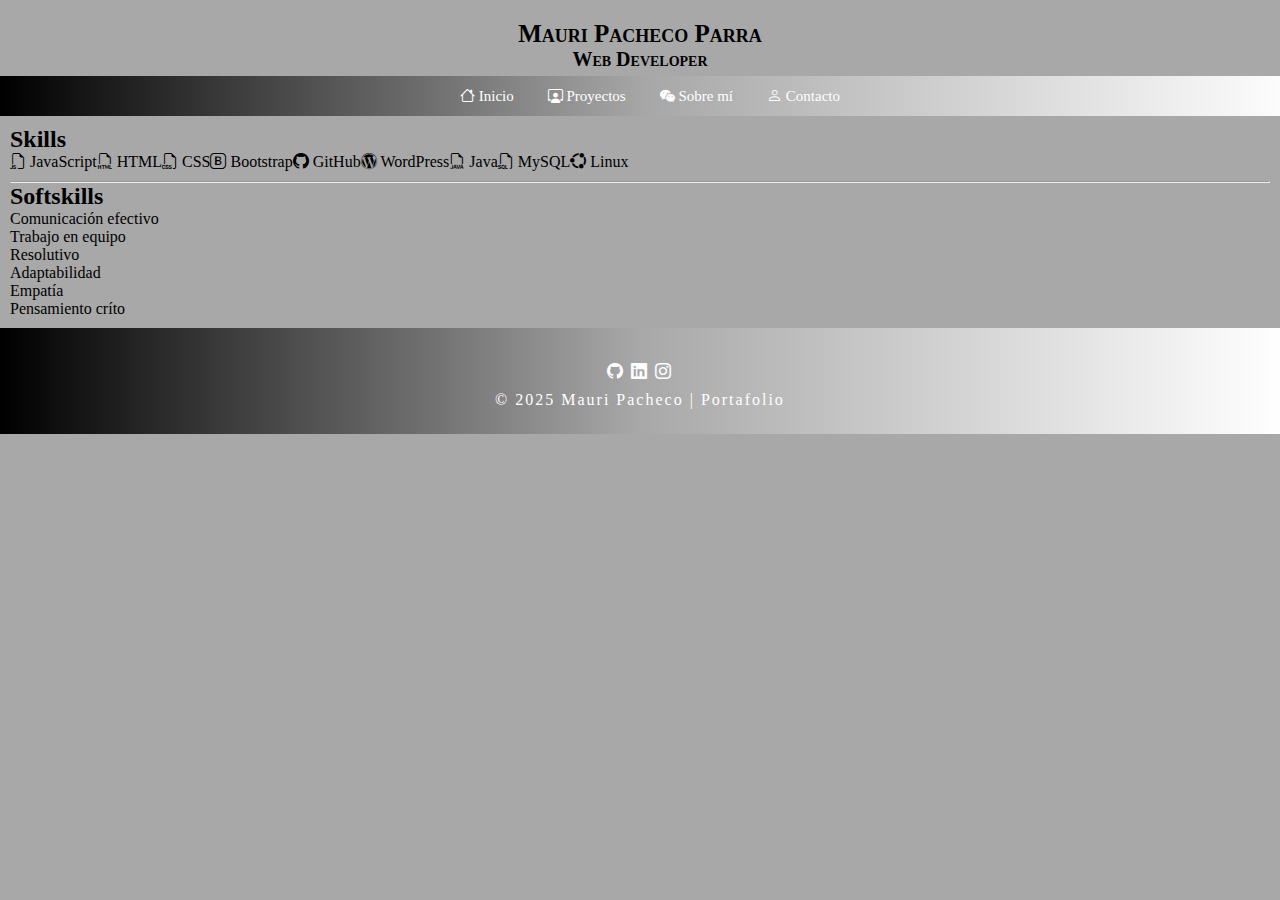
==== index.html @ 899794b0 "cambios" ====
<!DOCTYPE html>
<html lang="en">
<head>
    <meta charset="UTF-8">
    <meta name="viewport" content="width=device-width, initial-scale=1.0">
    <link rel="stylesheet" href="CSS\style.css">
    <link rel="stylesheet" href="https://cdn.jsdelivr.net/npm/bootstrap-icons@1.11.3/font/bootstrap-icons.min.css">
    <title>Portafolio</title>
</head>
<body id="body1">
    <header id="header">
        <h1>Mauri Pacheco Parra</h1>
        <h2>Web Developer</h2>

        <nav>
            <ol>
                <li><a href="index.html"></i><i class="bi bi-house"></i> Inicio</a></li>
                <li><a href="gallery.html"><i class="bi bi-person-workspace"></i> Proyectos</a></li>
                <li><a href="aboutme.html"><i class="bi bi-wechat"></i> Sobre mí</a></li>
                <li><a href="contact.html"><i class="bi bi-person"></i> Contacto</a></li>
            </ol>
        </nav>
    </header>

    <main id="containerI">

        <h2>Skills</h2>

        <section id="skills">
            <div class="iconosSkill cardSkill"><i class="bi bi-filetype-js"></i> JavaScript</div>
            <div class="iconosSkill cardSkill"><i class="bi bi-filetype-html"></i> HTML</div>
            <div class="iconosSkill cardSkill"><i class="bi bi-filetype-css"></i> CSS</div>
            <div class="iconosSkill cardSkill"><i class="bi bi-bootstrap"></i> Bootstrap</div>
            <div class="iconosSkill cardSkill"><i class="bi bi-github"></i> GitHub</div>
            <div class="iconosSkill cardSkill"><i class="bi bi-wordpress"></i> WordPress</div>
            <div class="iconosSkill cardSkill"><i class="bi bi-filetype-java"></i> Java</div>
            <div class="iconosSkill cardSkill"><i class="bi bi-filetype-sql"></i> MySQL</div>
            <div class="iconosSkill cardSkill"><i class="bi bi-ubuntu"></i> Linux</div>
        </section>

        <hr>

        <section id="softskills">
            <h2>Softskills</h2>
                <div>
                    <div class="card">
                        <span>Comunicación efectivo</span>
                    </div>
                    <div class="card">
                        <span>Trabajo en equipo</span>
                    </div>
                    <div class="card">
                        <span>Resolutivo</span>
                    </div>
                    <div class="card">
                        <span>Adaptabilidad</span>
                    </div>
                    <div class="card">
                        <span>Empatía</span>
                    </div>
                    <div class="card">
                        <span>Pensamiento críto</span>
                    </div>
                </div>
        </section>
    </main>

<footer id="footer">
    <div class="social">
        <a href="https://github.com/Mauri1658"><i class="bi bi-github"></i></a>
        <a href="https://www.linkedin.com/in/mauricio-pacheco-parra-324482299/"><i class="bi bi-linkedin"></i></a>
        <a href="https://www.instagram.com/mauri.p_7/"><i class="bi bi-instagram"></i></a>
    </div>
    <p>&copy; 2025 Mauri Pacheco | Portafolio </p>
</footer>

</body>
</html>
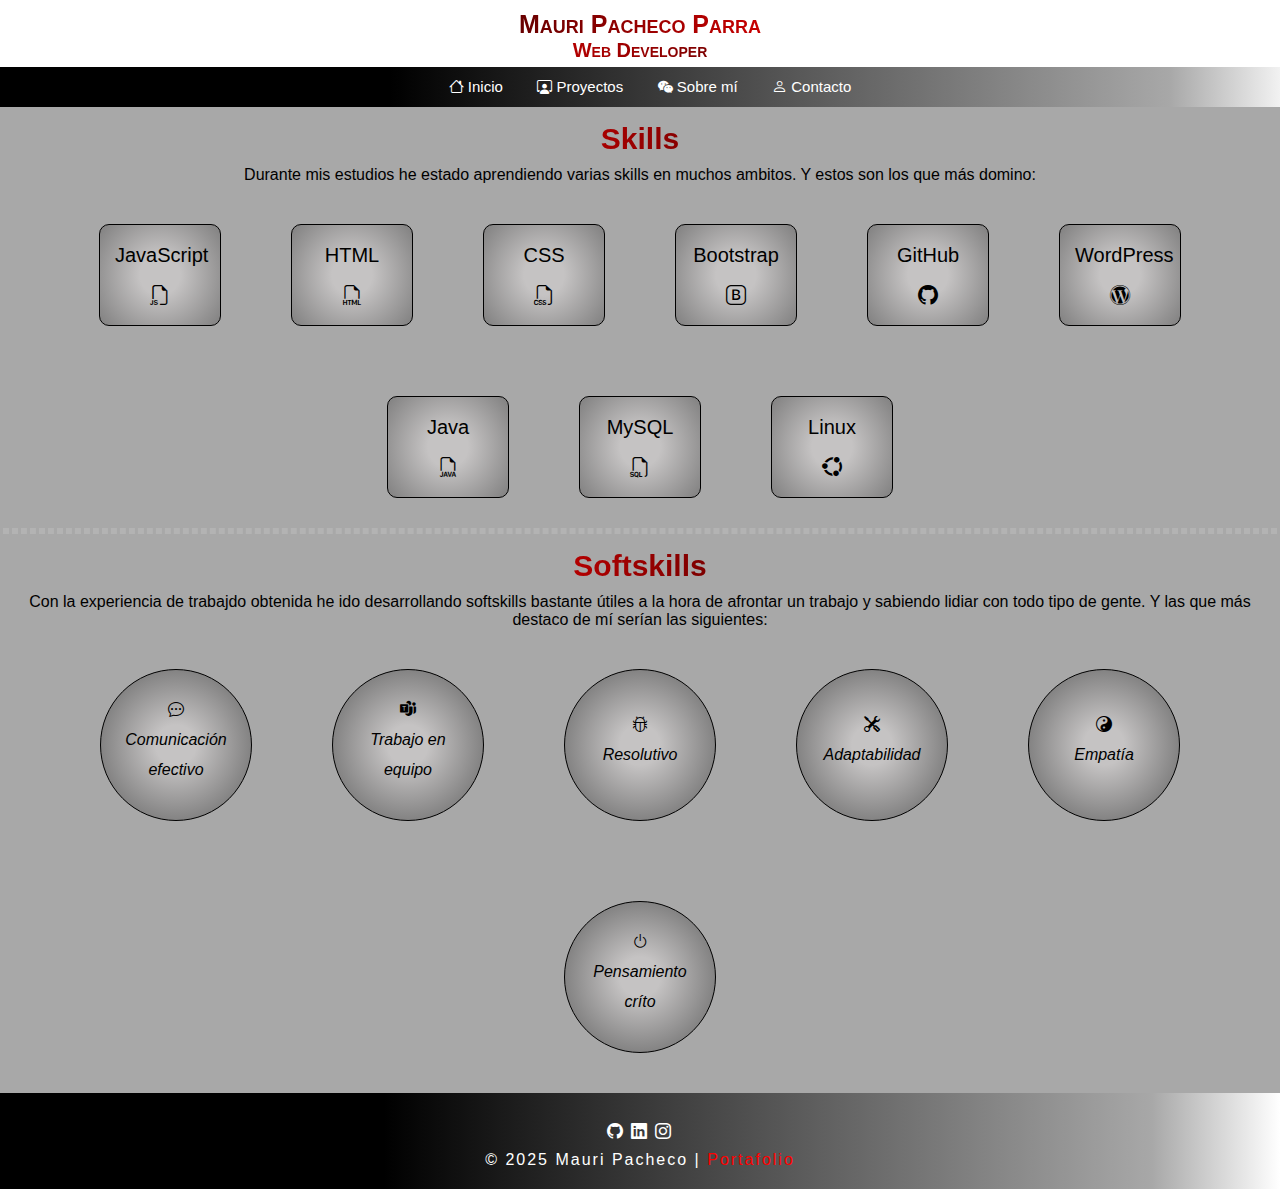
==== commit b877e064: "cambio 20/03 22:58" ====
--- a/index.html
+++ b/index.html
@@ -25,53 +25,46 @@
     <main id="containerI">
 
         <h2>Skills</h2>
-
+        <p>Durante mis estudios he estado aprendiendo varias skills en muchos ambitos. Y estos son los que más domino:</p>
         <section id="skills">
-            <div class="iconosSkill cardSkill"><i class="bi bi-filetype-js"></i> JavaScript</div>
-            <div class="iconosSkill cardSkill"><i class="bi bi-filetype-html"></i> HTML</div>
-            <div class="iconosSkill cardSkill"><i class="bi bi-filetype-css"></i> CSS</div>
-            <div class="iconosSkill cardSkill"><i class="bi bi-bootstrap"></i> Bootstrap</div>
-            <div class="iconosSkill cardSkill"><i class="bi bi-github"></i> GitHub</div>
-            <div class="iconosSkill cardSkill"><i class="bi bi-wordpress"></i> WordPress</div>
-            <div class="iconosSkill cardSkill"><i class="bi bi-filetype-java"></i> Java</div>
-            <div class="iconosSkill cardSkill"><i class="bi bi-filetype-sql"></i> MySQL</div>
-            <div class="iconosSkill cardSkill"><i class="bi bi-ubuntu"></i> Linux</div>
+            <div class="iconosSkill cardSkill"><p>JavaScript</p><i class="bi bi-filetype-js"></i> </div>
+            <div class="iconosSkill cardSkill"><p>HTML</p><i class="bi bi-filetype-html"></i> </div>
+            <div class="iconosSkill cardSkill"><p>CSS</p><i class="bi bi-filetype-css"></i></div>
+            <div class="iconosSkill cardSkill"><p>Bootstrap</p><i class="bi bi-bootstrap"></i> </div>
+            <div class="iconosSkill cardSkill"><p>GitHub</p><i class="bi bi-github"></i> </div>
+            <div class="iconosSkill cardSkill"><p>WordPress</p><i class="bi bi-wordpress"></i> </div>
+            <div class="iconosSkill cardSkill"><p>Java</p><i class="bi bi-filetype-java"></i> </div>
+            <div class="iconosSkill cardSkill"><p>MySQL</p><i class="bi bi-filetype-sql"></i> </div>
+            <div class="iconosSkill cardSkill"><p>Linux</p><i class="bi bi-ubuntu"></i> </div>
         </section>
 
         <hr>
+        
+        <h2>Softskills</h2>
+        <p>
+            Con la experiencia de trabajdo obtenida he ido desarrollando softskills bastante
+            útiles a la hora de afrontar un trabajo y sabiendo lidiar con todo tipo de gente.
+            Y las que más destaco de mí serían las siguientes:
+        </p>
 
         <section id="softskills">
-            <h2>Softskills</h2>
-                <div>
-                    <div class="card">
-                        <span>Comunicación efectivo</span>
-                    </div>
-                    <div class="card">
-                        <span>Trabajo en equipo</span>
-                    </div>
-                    <div class="card">
-                        <span>Resolutivo</span>
-                    </div>
-                    <div class="card">
-                        <span>Adaptabilidad</span>
-                    </div>
-                    <div class="card">
-                        <span>Empatía</span>
-                    </div>
-                    <div class="card">
-                        <span>Pensamiento críto</span>
-                    </div>
-                </div>
+                <div class="card"><i class="bi bi-chat-dots"><p>Comunicación efectivo</p></i> </div>
+                <div class="card"><i class="bi bi-microsoft-teams"><p>Trabajo en equipo</p></i> </div>
+                <div class="card"><i class="bi bi-bug"><p>Resolutivo</p></i></div>
+                <div class="card"><i class="bi bi-tools"><p>Adaptabilidad</p></i> </div>
+                <div class="card"><i class="bi bi-yin-yang"><p>Empatía</p></i></div>
+                <div class="card"><i class="bi bi-power"><p>Pensamiento críto</p></i> </div>
         </section>
     </main>
-
+    
+    
 <footer id="footer">
     <div class="social">
         <a href="https://github.com/Mauri1658"><i class="bi bi-github"></i></a>
         <a href="https://www.linkedin.com/in/mauricio-pacheco-parra-324482299/"><i class="bi bi-linkedin"></i></a>
         <a href="https://www.instagram.com/mauri.p_7/"><i class="bi bi-instagram"></i></a>
     </div>
-    <p>&copy; 2025 Mauri Pacheco | Portafolio </p>
+    <p>&copy; 2025 Mauri Pacheco | <span>Portafolio</span></p>
 </footer>
 
 </body>
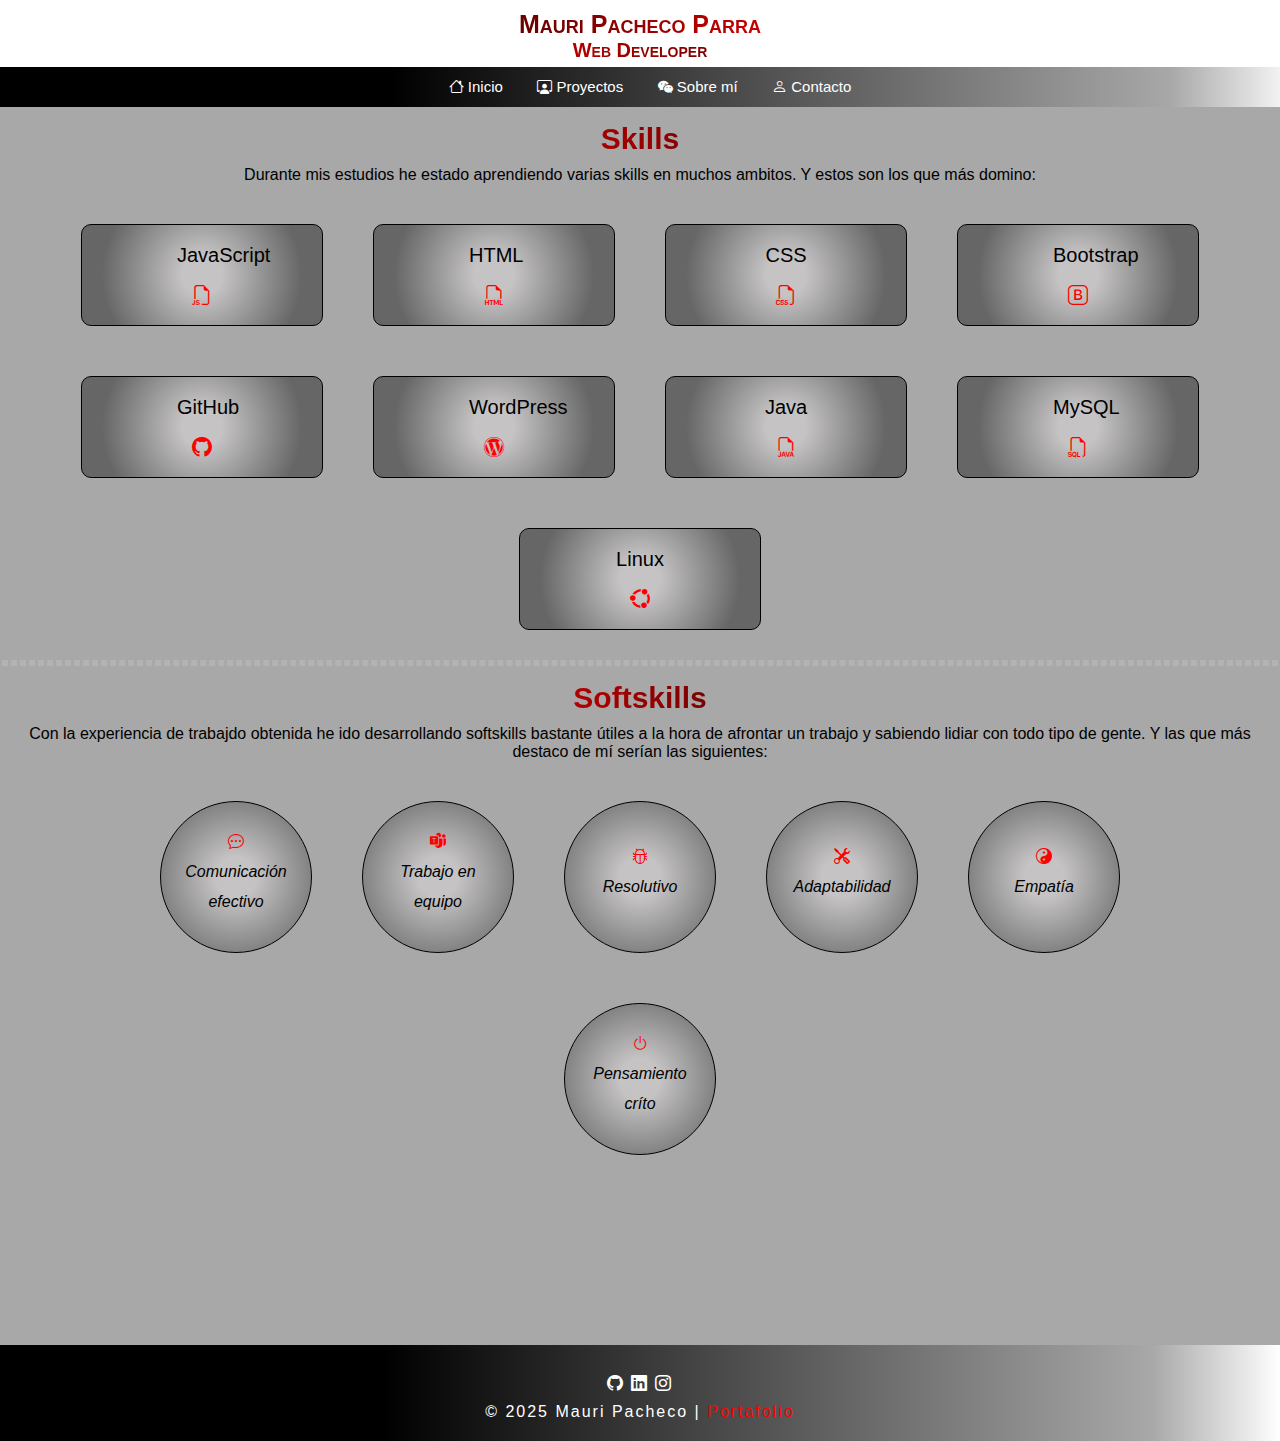
==== commit c76535af: "avance 21/03 12:44" ====
--- a/index.html
+++ b/index.html
@@ -3,11 +3,11 @@
 <head>
     <meta charset="UTF-8">
     <meta name="viewport" content="width=device-width, initial-scale=1.0">
-    <link rel="stylesheet" href="CSS\style.css">
+    <link rel="stylesheet" href="CSS\index.css">
     <link rel="stylesheet" href="https://cdn.jsdelivr.net/npm/bootstrap-icons@1.11.3/font/bootstrap-icons.min.css">
     <title>Portafolio</title>
 </head>
-<body id="body1">
+<body>
     <header id="header">
         <h1>Mauri Pacheco Parra</h1>
         <h2>Web Developer</h2>
@@ -22,7 +22,7 @@
         </nav>
     </header>
 
-    <main id="containerI">
+    <main id="container">
 
         <h2>Skills</h2>
         <p>Durante mis estudios he estado aprendiendo varias skills en muchos ambitos. Y estos son los que más domino:</p>
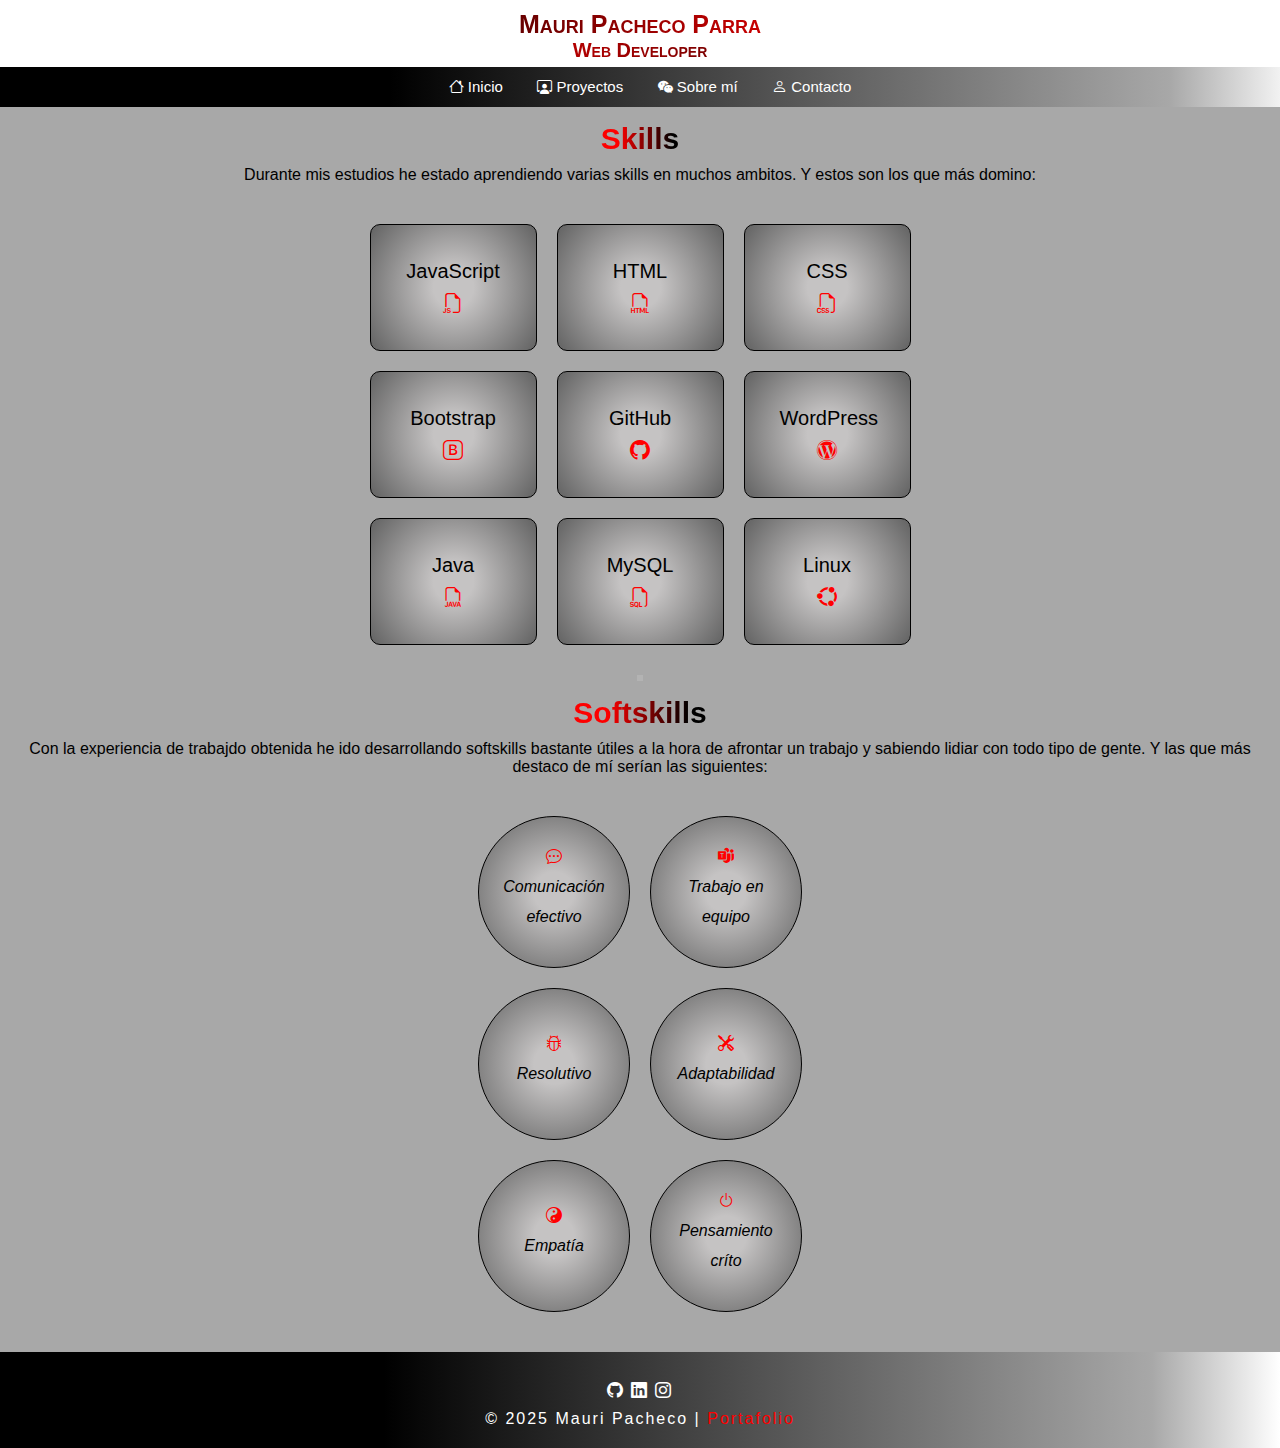
==== commit 8b94038b: "avance 15:37" ====
--- a/index.html
+++ b/index.html
@@ -14,10 +14,10 @@
 
         <nav>
             <ol>
-                <li><a href="index.html"></i><i class="bi bi-house"></i> Inicio</a></li>
-                <li><a href="gallery.html"><i class="bi bi-person-workspace"></i> Proyectos</a></li>
-                <li><a href="aboutme.html"><i class="bi bi-wechat"></i> Sobre mí</a></li>
-                <li><a href="contact.html"><i class="bi bi-person"></i> Contacto</a></li>
+                <li><a href="/index.html"></i><i class="bi bi-house"></i> Inicio</a></li>
+                <li><a href="Views/gallery.html"><i class="bi bi-person-workspace"></i> Proyectos</a></li>
+                <li><a href="Views/aboutme.html"><i class="bi bi-wechat"></i> Sobre mí</a></li>
+                <li><a href="Views/contact.html"><i class="bi bi-person"></i> Contacto</a></li>
             </ol>
         </nav>
     </header>
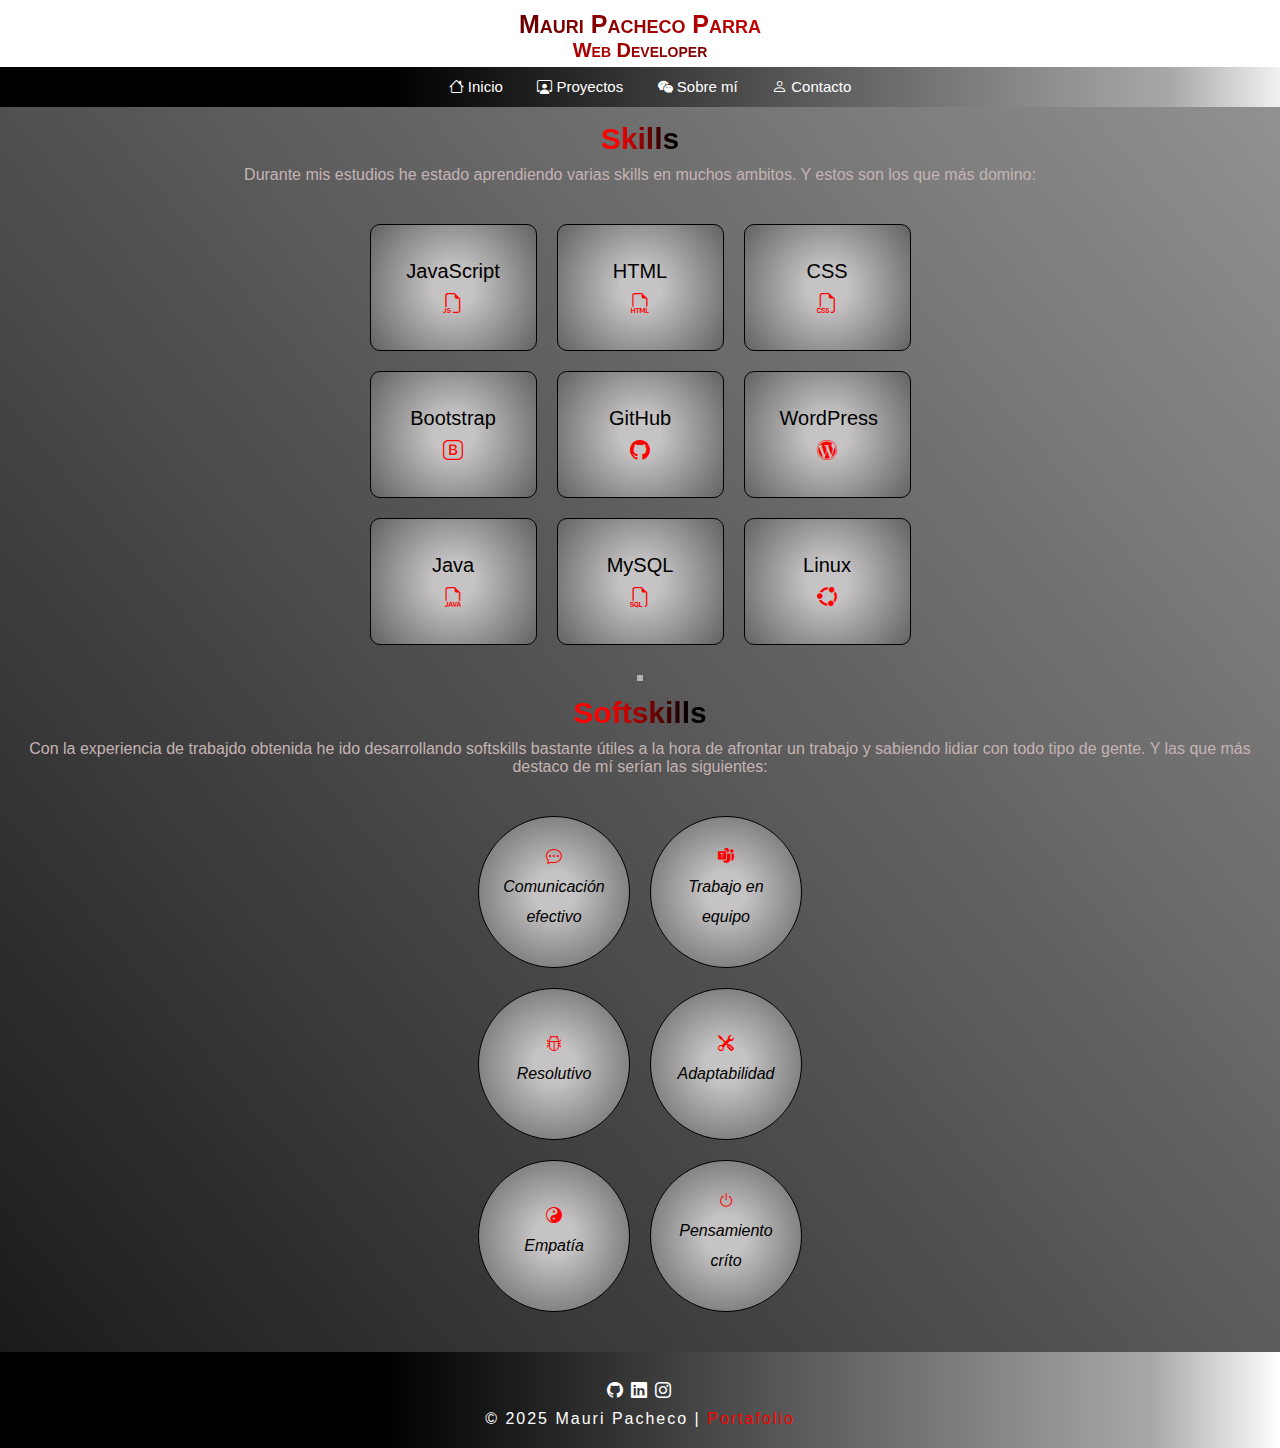
==== commit 3f839154: "avance 21:24" ====
--- a/index.html
+++ b/index.html
@@ -25,7 +25,7 @@
     <main id="container">
 
         <h2>Skills</h2>
-        <p>Durante mis estudios he estado aprendiendo varias skills en muchos ambitos. Y estos son los que más domino:</p>
+        <p class="letra">Durante mis estudios he estado aprendiendo varias skills en muchos ambitos. Y estos son los que más domino:</p>
         <section id="skills">
             <div class="iconosSkill cardSkill"><p>JavaScript</p><i class="bi bi-filetype-js"></i> </div>
             <div class="iconosSkill cardSkill"><p>HTML</p><i class="bi bi-filetype-html"></i> </div>
@@ -41,7 +41,7 @@
         <hr>
         
         <h2>Softskills</h2>
-        <p>
+        <p class="letra">
             Con la experiencia de trabajdo obtenida he ido desarrollando softskills bastante
             útiles a la hora de afrontar un trabajo y sabiendo lidiar con todo tipo de gente.
             Y las que más destaco de mí serían las siguientes:
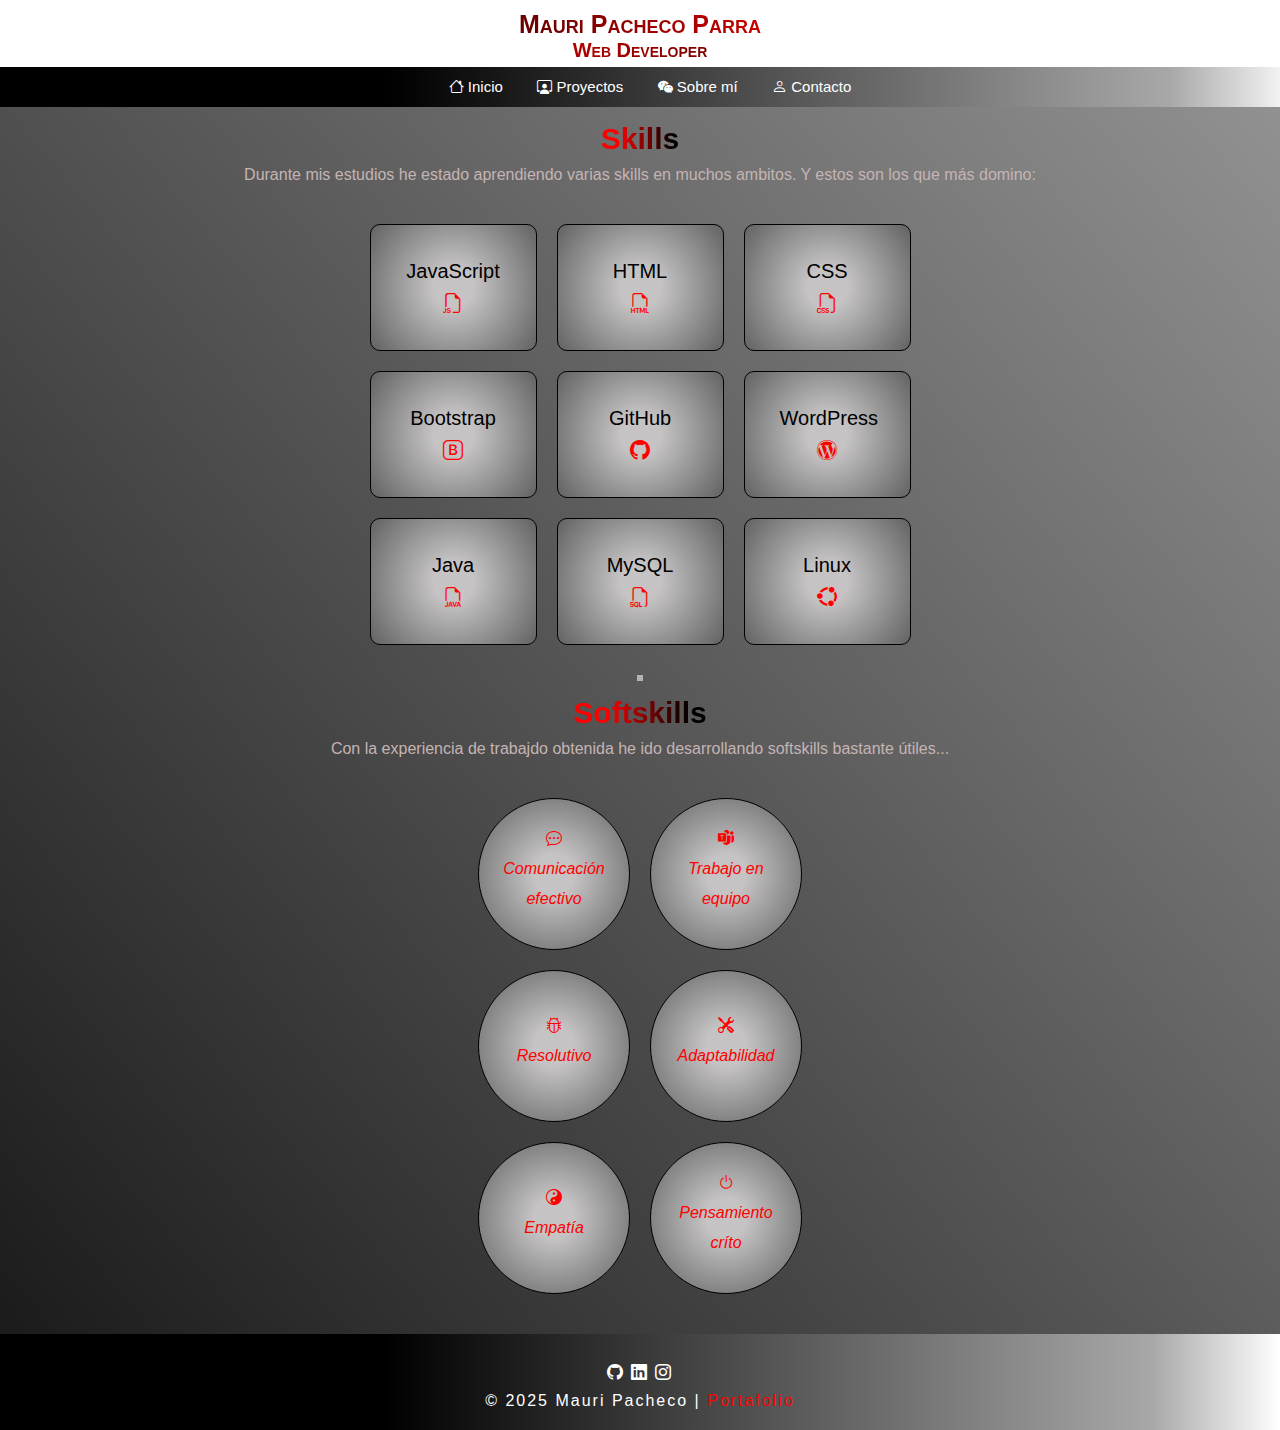
==== commit a50e49fe: "Código comentado" ====
--- a/index.html
+++ b/index.html
@@ -1,31 +1,35 @@
 <!DOCTYPE html>
 <html lang="en">
 <head>
+    <!-- Metadatos básicos para la página -->
     <meta charset="UTF-8">
     <meta name="viewport" content="width=device-width, initial-scale=1.0">
+    <!-- Enlace a la hoja de estilos y a Bootstrap Icons -->
     <link rel="stylesheet" href="CSS\index.css">
     <link rel="stylesheet" href="https://cdn.jsdelivr.net/npm/bootstrap-icons@1.11.3/font/bootstrap-icons.min.css">
-    <title>Portafolio</title>
+    <title>Portafolio</title> <!-- Título de la página -->
 </head>
 <body>
+    <!-- Encabezado de la página -->
     <header id="header">
-        <h1>Mauri Pacheco Parra</h1>
-        <h2>Web Developer</h2>
-
+        <h1>Mauri Pacheco Parra</h1> <!-- Nombre del desarrollador -->
+        <h2>Web Developer</h2> <!-- Título profesional -->
+        <!-- Barra de navegación -->
         <nav>
             <ol>
-                <li><a href="/index.html"></i><i class="bi bi-house"></i> Inicio</a></li>
-                <li><a href="Views/gallery.html"><i class="bi bi-person-workspace"></i> Proyectos</a></li>
-                <li><a href="Views/aboutme.html"><i class="bi bi-wechat"></i> Sobre mí</a></li>
-                <li><a href="Views/contact.html"><i class="bi bi-person"></i> Contacto</a></li>
+                <li><a href="/index.html"><i class="bi bi-house"></i> Inicio</a></li> <!-- Enlace a la página de inicio -->
+                <li><a href="Views/gallery.html"><i class="bi bi-person-workspace"></i> Proyectos</a></li> <!-- Enlace a la galería de proyectos -->
+                <li><a href="Views/aboutme.html"><i class="bi bi-wechat"></i> Sobre mí</a></li> <!-- Enlace a la página "Sobre mí" -->
+                <li><a href="Views/contact.html"><i class="bi bi-person"></i> Contacto</a></li> <!-- Enlace a la página de contacto -->
             </ol>
         </nav>
     </header>
 
+    <!-- Contenido principal de la página -->
     <main id="container">
-
-        <h2>Skills</h2>
+        <h2>Skills</h2> <!-- Título de la sección de habilidades -->
         <p class="letra">Durante mis estudios he estado aprendiendo varias skills en muchos ambitos. Y estos son los que más domino:</p>
+        <!-- Sección de habilidades técnicas -->
         <section id="skills">
             <div class="iconosSkill cardSkill"><p>JavaScript</p><i class="bi bi-filetype-js"></i> </div>
             <div class="iconosSkill cardSkill"><p>HTML</p><i class="bi bi-filetype-html"></i> </div>
@@ -38,34 +42,29 @@
             <div class="iconosSkill cardSkill"><p>Linux</p><i class="bi bi-ubuntu"></i> </div>
         </section>
 
-        <hr>
-        
-        <h2>Softskills</h2>
-        <p class="letra">
-            Con la experiencia de trabajdo obtenida he ido desarrollando softskills bastante
-            útiles a la hora de afrontar un trabajo y sabiendo lidiar con todo tipo de gente.
-            Y las que más destaco de mí serían las siguientes:
-        </p>
+        <hr> <!-- Línea divisoria -->
 
+        <h2>Softskills</h2> <!-- Título de la sección de habilidades blandas -->
+        <p class="letra">Con la experiencia de trabajdo obtenida he ido desarrollando softskills bastante útiles...</p>
+        <!-- Sección de habilidades blandas -->
         <section id="softskills">
-                <div class="card"><i class="bi bi-chat-dots"><p>Comunicación efectivo</p></i> </div>
-                <div class="card"><i class="bi bi-microsoft-teams"><p>Trabajo en equipo</p></i> </div>
-                <div class="card"><i class="bi bi-bug"><p>Resolutivo</p></i></div>
-                <div class="card"><i class="bi bi-tools"><p>Adaptabilidad</p></i> </div>
-                <div class="card"><i class="bi bi-yin-yang"><p>Empatía</p></i></div>
-                <div class="card"><i class="bi bi-power"><p>Pensamiento críto</p></i> </div>
+            <div class="card"><i class="bi bi-chat-dots"><p>Comunicación efectivo</p></i> </div>
+            <div class="card"><i class="bi bi-microsoft-teams"><p>Trabajo en equipo</p></i> </div>
+            <div class="card"><i class="bi bi-bug"><p>Resolutivo</p></i></div>
+            <div class="card"><i class="bi bi-tools"><p>Adaptabilidad</p></i> </div>
+            <div class="card"><i class="bi bi-yin-yang"><p>Empatía</p></i></div>
+            <div class="card"><i class="bi bi-power"><p>Pensamiento críto</p></i> </div>
         </section>
     </main>
     
-    
-<footer id="footer">
-    <div class="social">
-        <a href="https://github.com/Mauri1658"><i class="bi bi-github"></i></a>
-        <a href="https://www.linkedin.com/in/mauricio-pacheco-parra-324482299/"><i class="bi bi-linkedin"></i></a>
-        <a href="https://www.instagram.com/mauri.p_7/"><i class="bi bi-instagram"></i></a>
-    </div>
-    <p>&copy; 2025 Mauri Pacheco | <span>Portafolio</span></p>
-</footer>
-
+    <!-- Pie de página -->
+    <footer id="footer">
+        <div class="social">
+            <a href="https://github.com/Mauri1658"><i class="bi bi-github"></i></a> <!-- Enlace a GitHub -->
+            <a href="https://www.linkedin.com/in/mauricio-pacheco-parra-324482299/"><i class="bi bi-linkedin"></i></a> <!-- Enlace a LinkedIn -->
+            <a href="https://www.instagram.com/mauri.p_7/"><i class="bi bi-instagram"></i></a> <!-- Enlace a Instagram -->
+        </div>
+        <p>&copy; 2025 Mauri Pacheco | <span>Portafolio</span></p> <!-- Derechos de autor -->
+    </footer>
 </body>
 </html>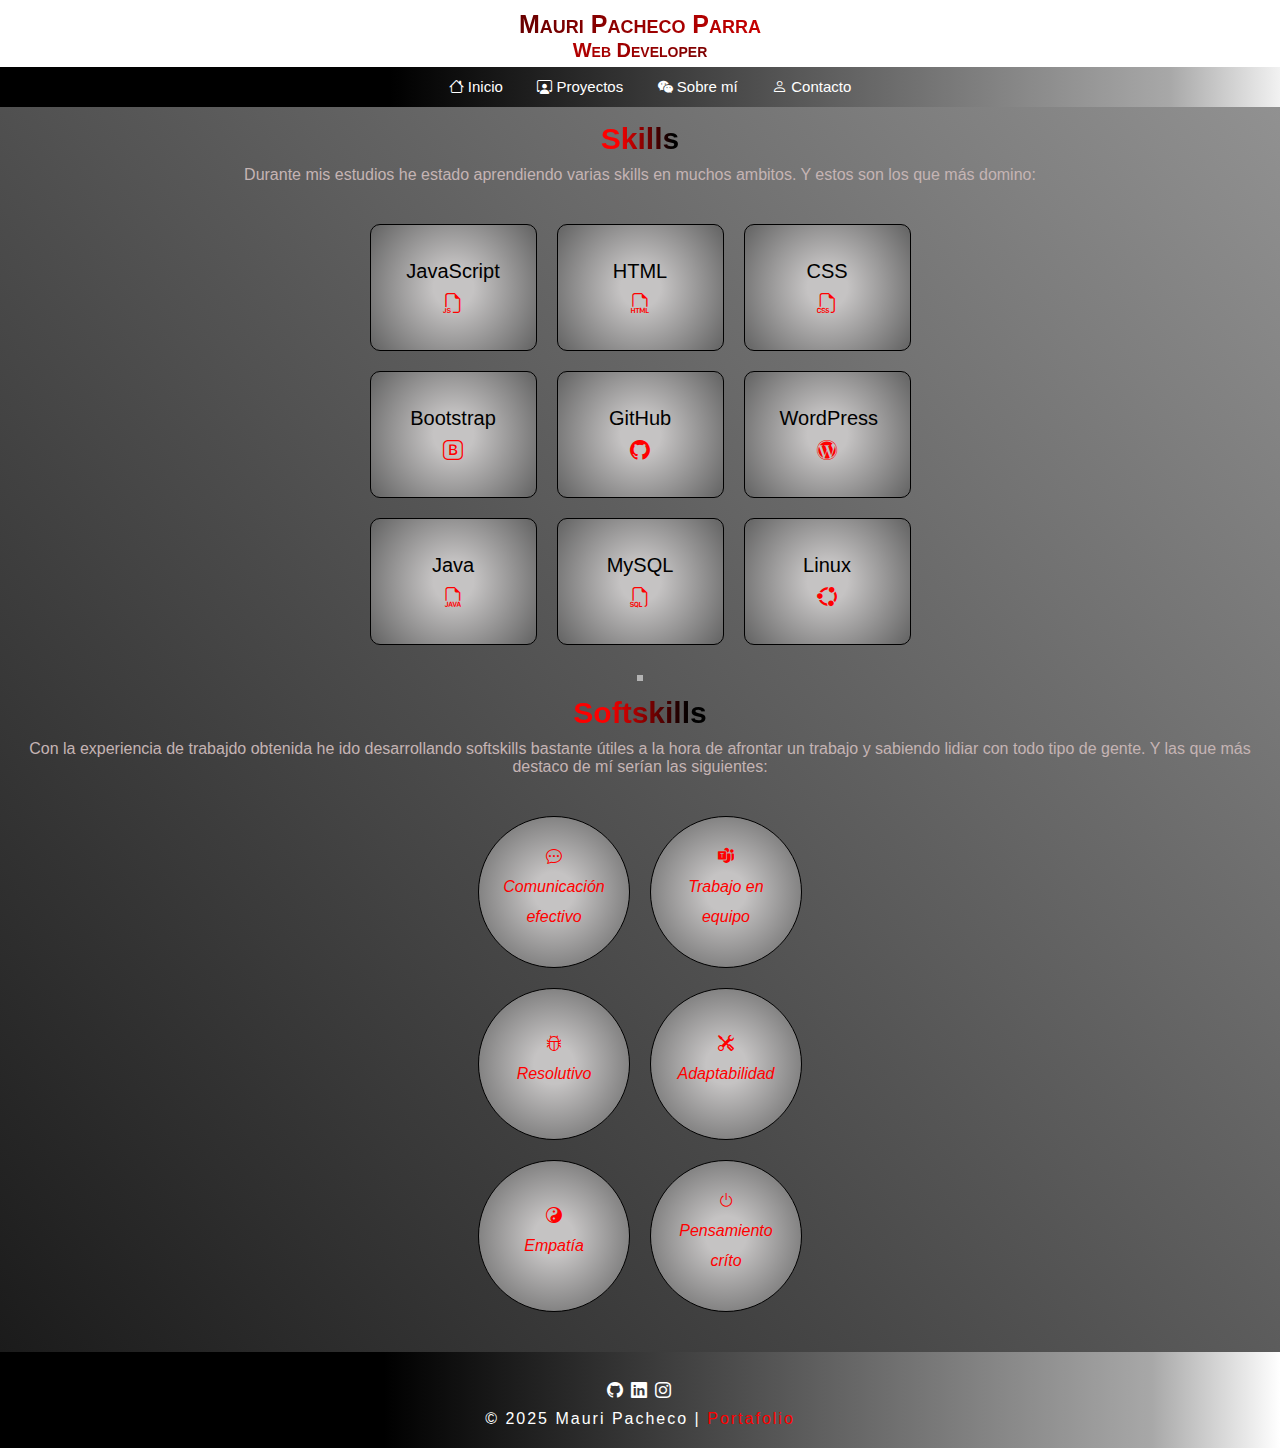
==== commit 1c2b3ca7: "favicon" ====
--- a/index.html
+++ b/index.html
@@ -6,12 +6,13 @@
     <meta name="viewport" content="width=device-width, initial-scale=1.0">
     <!-- Enlace a la hoja de estilos y a Bootstrap Icons -->
     <link rel="stylesheet" href="CSS\index.css">
+    <link rel="icon" type="image/x-icon" href="Img/favicon.png">
     <link rel="stylesheet" href="https://cdn.jsdelivr.net/npm/bootstrap-icons@1.11.3/font/bootstrap-icons.min.css">
     <title>Portafolio</title> <!-- Título de la página -->
 </head>
 <body>
     <!-- Encabezado de la página -->
-    <header id="header">
+    <header>
         <h1>Mauri Pacheco Parra</h1> <!-- Nombre del desarrollador -->
         <h2>Web Developer</h2> <!-- Título profesional -->
         <!-- Barra de navegación -->
@@ -26,7 +27,7 @@
     </header>
 
     <!-- Contenido principal de la página -->
-    <main id="container">
+    <main>
         <h2>Skills</h2> <!-- Título de la sección de habilidades -->
         <p class="letra">Durante mis estudios he estado aprendiendo varias skills en muchos ambitos. Y estos son los que más domino:</p>
         <!-- Sección de habilidades técnicas -->
@@ -45,7 +46,10 @@
         <hr> <!-- Línea divisoria -->
 
         <h2>Softskills</h2> <!-- Título de la sección de habilidades blandas -->
-        <p class="letra">Con la experiencia de trabajdo obtenida he ido desarrollando softskills bastante útiles...</p>
+        <p class="letra">Con la experiencia de trabajdo obtenida he ido desarrollando softskills bastante útiles
+            a la hora de afrontar un trabajo y sabiendo lidiar con todo tipo de gente. Y las que más destaco 
+            de mí serían las siguientes:
+        </p>
         <!-- Sección de habilidades blandas -->
         <section id="softskills">
             <div class="card"><i class="bi bi-chat-dots"><p>Comunicación efectivo</p></i> </div>
@@ -58,7 +62,7 @@
     </main>
     
     <!-- Pie de página -->
-    <footer id="footer">
+    <footer>
         <div class="social">
             <a href="https://github.com/Mauri1658"><i class="bi bi-github"></i></a> <!-- Enlace a GitHub -->
             <a href="https://www.linkedin.com/in/mauricio-pacheco-parra-324482299/"><i class="bi bi-linkedin"></i></a> <!-- Enlace a LinkedIn -->
